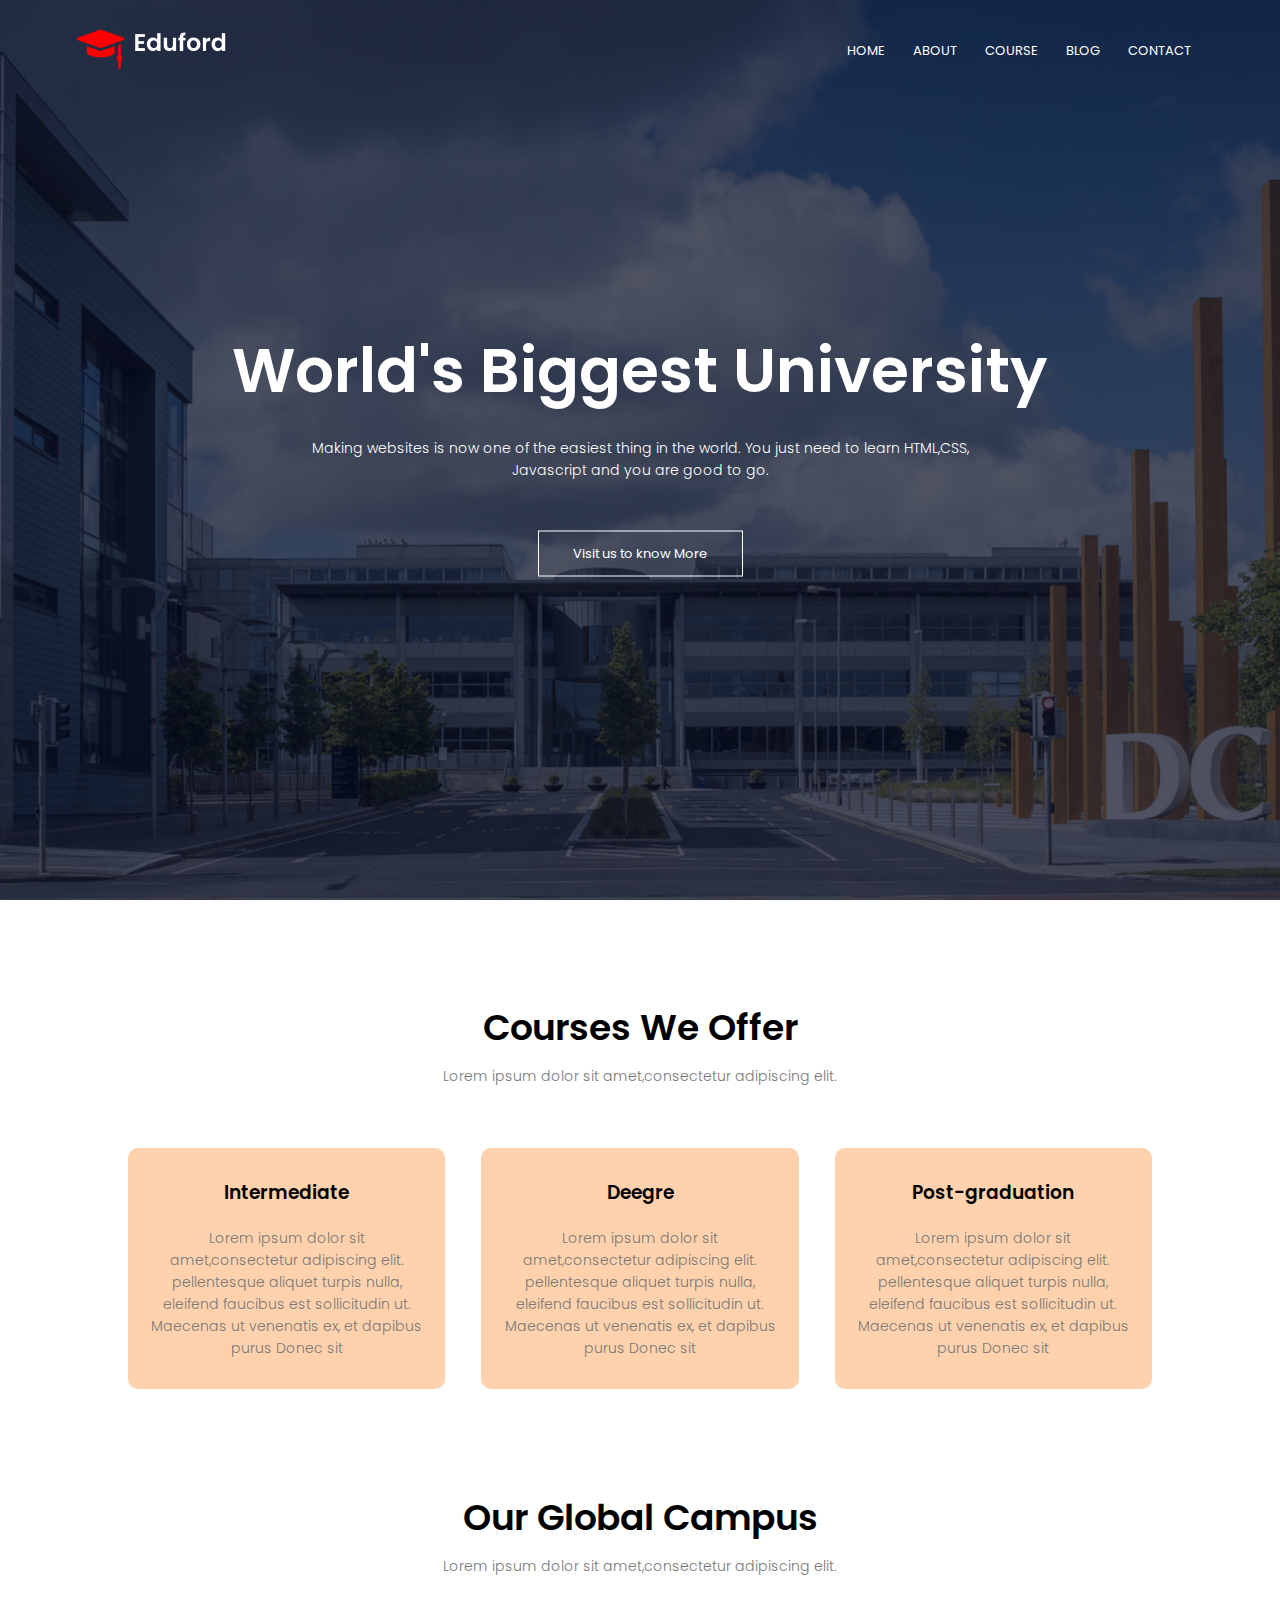
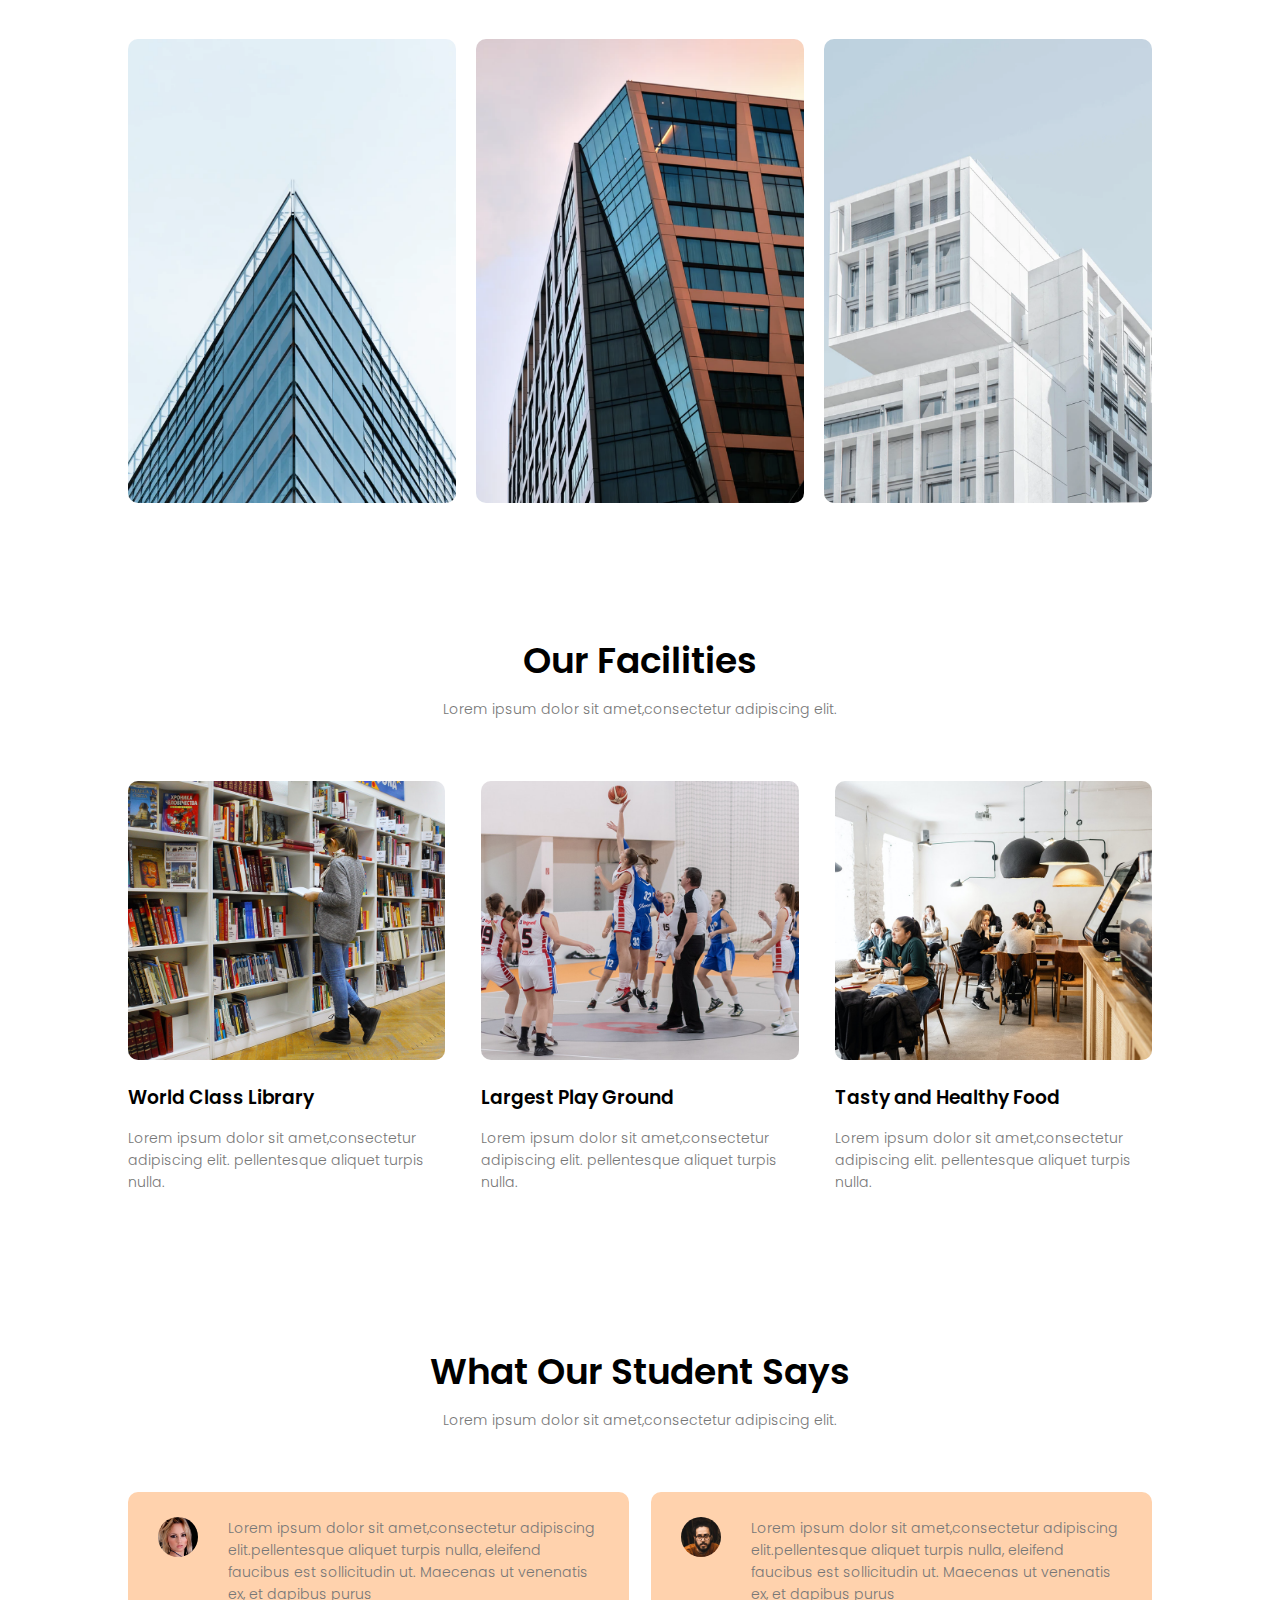
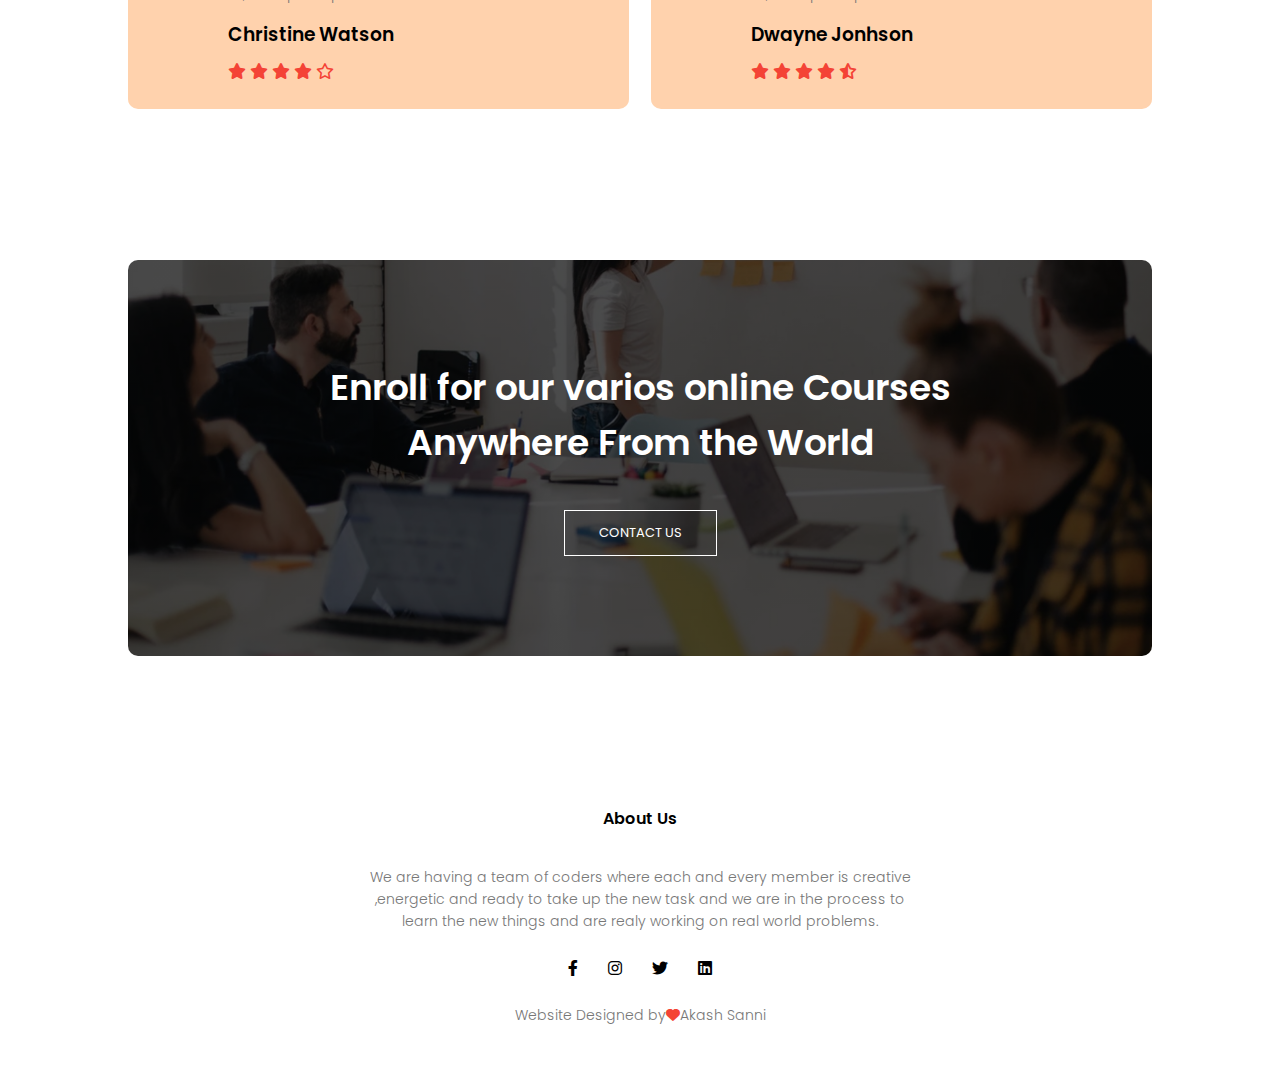
==== index.html @ 8c8d6563 "commit 1" ====
<!DOCTYPE html>
<html>
<head>
 <meta name="viewport" content="with=device-width, 
   initial-scale=1.0">
   <title> University Website Design </title>
 <link rel="stylesheet" href="style.css">
 <link rel="preconnect" href="https://fonts.googleapis.com">
<link rel="preconnect" href="https://fonts.gstatic.com" crossorigin>
<link href="https://fonts.googleapis.com/css2?
family=Poppins:wght@100;200;300;400;600;700&display=swap" 
rel="stylesheet">
<link rel="stylesheet" href="css/all.css">
</head>
<body>
<section class="header">
       <nav>
          <a href="index.html"><img src="images/logo.png"></a>
           <div class="nav-links" id="navLinks">
             <ul>
        <i class="fa-solid fa-xmark" onclick="hideMenu()"></i>
              <li><a href="index.html">HOME</a></li>
              <li><a href="about.html">ABOUT</a></li>
              <li><a href="Course.html">COURSE</a></li>
              <li><a href="blog.html">BLOG</a></li>
              <li><a href="contact.html">CONTACT</a></li>
            </ul>
            </div>
            <i class="fa-solid fa-bars" onclick="showMenu()"></i> 
          </nav>
          
          <div class="text-box">
          <h1>World's Biggest University</h1>
          <p>Making websites is now one of the easiest thing in the world. You 
            just need to learn HTML,CSS,<br>Javascript and you are good to go.</p>
            <a href=""class="hero-btn">Visit us to know More</a>
        </div>

</section>
  
<!--------Course--------->
<section class="course">
  <h1>Courses We Offer </h1>
  <p>Lorem ipsum dolor sit amet,consectetur adipiscing elit.</p>

    <div class="row">
     <div class="course-col">
       <h3>Intermediate</h3>
       <p>Lorem ipsum dolor sit amet,consectetur adipiscing elit.
        pellentesque aliquet turpis nulla, eleifend faucibus est
        sollicitudin ut. Maecenas ut venenatis ex, et dapibus purus
        Donec sit</p>
     </div>
     <div class="course-col">
      <h3>Deegre</h3>
      <p>Lorem ipsum dolor sit amet,consectetur adipiscing elit.
       pellentesque aliquet turpis nulla, eleifend faucibus est
       sollicitudin ut. Maecenas ut venenatis ex, et dapibus purus
       Donec sit</p>
    </div>
    <div class="course-col">
      <h3>Post-graduation</h3>
      <p>Lorem ipsum dolor sit amet,consectetur adipiscing elit.
       pellentesque aliquet turpis nulla, eleifend faucibus est
       sollicitudin ut. Maecenas ut venenatis ex, et dapibus purus
       Donec sit</p>
    </div>
</div>
</section>
<!-- -----Campus---- -->

<section class="campus">
     <h1>Our Global Campus</h1>
     <p>Lorem ipsum dolor sit amet,consectetur adipiscing elit.</p>
   
   <div class="row">
     <div class="campus-col">
         <img src="images/london.png">
           <div class="layer">
            <h3>LONDON</h3>
          </div>
         </div>
     <div class="campus-col">
         <img src="images/newyork.png">
           <div class="layer">
            <h3>NEW YORK</h3>
          </div>
         </div>
    <div class="campus-col">
         <img src="images/washington.png">
           <div class="layer">
            <h3>WASHINGTON</h3>
            
           </div>
          </div>
     </div>
</section>

<!-- -----Facilities----- -->
<section class="facilities">
   <h1>Our Facilities</h1>
  <p>Lorem ipsum dolor sit amet,consectetur adipiscing elit.</p>
   
  <div class="row">
   <div class="facilities-col">
     <img src="images/library.png">
     <h3>World Class Library</h3>
     <p>Lorem ipsum dolor sit amet,consectetur adipiscing elit.
      pellentesque aliquet turpis nulla.</p>
   </div>
   <div class="facilities-col">
    <img src="images/basketball.png">
    <h3>Largest Play Ground</h3>
    <p>Lorem ipsum dolor sit amet,consectetur adipiscing elit.
     pellentesque aliquet turpis nulla.</p>
  </div>
  <div class="facilities-col">
    <img src="images/cafeteria.png">
    <h3>Tasty and Healthy Food</h3>
    <p>Lorem ipsum dolor sit amet,consectetur adipiscing elit.
     pellentesque aliquet turpis nulla.</p>
  </div>  
   </div>
</section>

<!-- --------testimonials--------- -->
<section class="testimonials">
  <h1>What Our Student Says </h1>
  <p>Lorem ipsum dolor sit amet,consectetur adipiscing elit.</p>
 <div class="row">
  <div class="testimonials-col">
    <img src="images/user1.jpg">
    <div>
     <p>Lorem ipsum dolor sit amet,consectetur adipiscing
       elit.pellentesque aliquet turpis nulla, eleifend faucibus est
      sollicitudin ut. Maecenas ut venenatis ex, et dapibus purus</p>
      <h3>Christine Watson</h3>
      <i class="fa-solid fa-star"></i>
      <i class="fa-solid fa-star"></i>
      <i class="fa-solid fa-star"></i>
      <i class="fa-solid fa-star"></i>
      <i class="fa-regular fa-star"></i>
      
       </div>
     </div>
     <div class="testimonials-col">
      <img src="images/user2.jpg">
      <div>
       <p>Lorem ipsum dolor sit amet,consectetur adipiscing
         elit.pellentesque aliquet turpis nulla, eleifend faucibus est
        sollicitudin ut. Maecenas ut venenatis ex, et dapibus purus</p>
        <h3>Dwayne Jonhson</h3>
        <i class="fa-solid fa-star"></i>
        <i class="fa-solid fa-star"></i>
        <i class="fa-solid fa-star"></i>
        <i class="fa-solid fa-star"></i>
        <i class="fa-solid fa-star-half-stroke"></i>
         </div>
       </div>
    </div>
</section>

<!-- --------Call to Action------ -->
    <section class="cta">
      <h1>Enroll for our varios online Courses<br> Anywhere
        From the World</h1>
        <a href="" class="hero-btn">CONTACT US</a>
     </section>

     <!-- ------Footer----- -->
     <section class="footer">
      <h4> About Us </h4>
      <p> We are having a team of coders where each and every member
        is creative<br> ,energetic and ready to take up the new task
        and we are in the process to <br>learn the new things and are realy
         working on real world problems.
      </p>
        <div class="icons">
        <i class="fa-brands fa-facebook-f"></i>
        <i class="fa-brands fa-instagram"></i>
        <i class="fa-brands fa-twitter"></i>
        <i class="fa-brands fa-linkedin"></i>
      </div>
      <p>Website Designed by<i class="fa-solid fa-heart"></i>Akash Sanni</p>
     </section>

<!------JavaScript for toggle menu----->
<script>
   var navLinks= document.getElementById("navLinks");
 function showMenu(){
  navLinks.style.right = "0";
 }
 function hideMenu(){
  navLinks.style.right = "-200px";
 }
</script>



</body>
</html>
---- style.css ----
*{
   margin: 0;
   padding: 0;
   font-family: 'Poppins', sans-serif;
}
.header{
 min-height: 100vh;
 width: 100%;
 background-image: linear-gradient(rgba(4,9,30,0.7),
 rgba(4,9,30,0.7)),url(images/banner.png);
 background-position: center;
 background-size: cover;
 position: relative;
}
nav{
   display: flex;
   padding: 2% 6%;
   justify-content: space-between;
   align-items: center;
}
nav img{
   width: 150px;
}
.nav-links{
   flex: 1;
   text-align: right;
}
.nav-links ul li{
   list-style: none;
   display: inline-block;
   padding: 8px 12px;
   position: relative;
   
}
.nav-links ul li a{
   color: #fff;
   text-decoration: none;
   font-size: 13px;
}
.nav-links ul li::after{
   content: '';
   width: 0%;
   height: 2px;
   background: #f44336;
   display: block;
   margin: auto;
   transition: 0.5s;
}
.nav-links ul li:hover::after{
   width: 100%;
}
.text-box{
   width: 90%;
   color: #fff;
   position: absolute;
   top: 50%;
   left: 50%;
   transform: translate(-50%,-50%);
   text-align: center;
}
.text-box h1{
   font-size: 62px;
}
.text-box p{
   margin: 10px 0 40px;
   font-size: 14px;
   color:#fff;
}
.hero-btn{
   display: inline-block;
   text-decoration: none;
   color: #fff;
   border: 1px solid #fff;
   padding: 12px 34px;
   font-size: 13px;
   background: transparent;
   position: relative;
   cursor: pointer;
}
.hero-btn:hover{
   border: 1px solid #f44336;
   background: #f44336;
   transition: 1s;
}
nav .fa-solid{
   display: none;
}

@media(max-width: 700px){
   .text-box h1{
  font-size: 20px;
  }
  .nav-links ul li{
   display: block;
  }
  .nav-links{
   position: fixed;
   background: #f44336;
   height: 100vh;
   width: 200px;
   top: 0;
   right: -200px;
   text-align: left;
   z-index: 2;
   transition: 0.7s;
   
  }
nav .fa-solid{
   display: block;
   color: #fff;
   margin: 10px;
   font-size: 22PX;
   cursor: pointer;
}
.nav-links ul{
   padding: 30px;

}

}

/* ------Course----- */

.course{
   width: 80%;
   margin: auto;
   text-align: center;
   padding-top: 100px;
}
h1{
   font-size: 36px;
   font-weight: 600;

}
p{
   color:#777;
   font-size: 14px;
   font-weight: 300;
   line-height: 22px;
   padding:10px;

}
.row{
   margin-top: 5%;
   display: flex;
   justify-content: space-between;
}
.course-col{
   flex-basis: 31%;
   background:#ffd2ad;
   margin-bottom: 5%;
   border-radius: 10px;
   padding: 20px 12px;
   box-sizing: border-box;
}
h3{
   text-align: center;
   font-weight: 600;
   margin: 10px 0;
}
.course-col:hover{
   box-shadow: 0 0 20px 0px rgba(0,0,0,.7);
}
@media(max-width: 700px){
   .row{
      flex-direction: column;

   }
}
/* --------Campus------ */
.campus{
   width:80%;
   margin:auto;
   text-align: center;
   padding-top: 50px;
}
.campus-col{
   flex-basis: 32%;
   border-radius: 10px;
   margin-bottom: 30px;
   position: relative;
   overflow: hidden;

}
.campus-col img{
   width: 100%;
   display: block;
}
.layer{
   background: transparent;
   height: 100%;
   width: 100%;
   position: absolute;
   top: 0;
   left: 0;
   transition: 0.5s;
}
.layer:hover{
   background:rgba(226, 0, 0,.7);
}
.layer h3{
   width: 100%;
   font-weight: 500;
   color: #fff;
   font-size: 26px;
   bottom: 0;
   left: 50%;
   transform: translateX(-50%);
   position: absolute;
   opacity: 0;
   transition: .5s;

}  
.layer:hover h3{
   bottom: 49%;
   opacity: 1;
}

/* -------Facilities------ */

.facilities{
   width: 80%;
   margin: auto;
   text-align: center;
   padding-top: 100px;

}
.facilities-col{
   flex-basis: 31%;
   border-radius: 10px;
   margin-bottom: 5%;
   text-align: left;
}
.facilities-col img{
   width: 100%;
   border-radius: 10px;
}
.facilities-col p{
   padding: 0;
}
.facilities-col h3{
   margin-top: 16px;
   margin-bottom: 15px;
   text-align: left;
}
 
/* -----testimonials----- */
.testimonials{
   width: 80%;
   margin: auto;
   text-align: center;
   padding-top: 100px;
}
.testimonials-col{
   flex-basis: 44%;
   border-radius: 10px;
   margin-bottom: 5%;
   text-align: left;
   background: #ffd2ad;
   padding: 25px;
   cursor: pointer;
   display: flex;
}
.testimonials-col img{
   height: 40px;
   margin-left: 5px;
   margin-right: 30px;
   border-radius: 50%;
}
.testimonials-col p{
   padding: 0;

}
.testimonials-col h3{
   margin-top: 15px;
   text-align: left;
}
.testimonials-col .fa-solid{
   color: #f44336;
   
}
.testimonials-col .fa-regular{
   color: #f44336;
}
@media(max-width: 700px){
   .testimonials-col img{
     
      margin-left: 0px;
      margin-right: 15px;
   
   }
}
 
/* ---------call to action------ */

.cta{
   margin: 100px auto;
   width:80%;
   background-image: linear-gradient(rgba(0,0,0,0.7),rgba(0,0,0,0.7)),url(images/banner2.jpg);
   background-position: center;
   background-size: cover;
   border-radius: 10px;
   text-align: center;
   padding: 100px 0;
}
.cta h1{
   color: white;
   margin-bottom: 40px;
   padding: 0;


}
@media(max-width: 700px){
   .cta h1{
      font-size: 24px;
   }
   
}
 /* --------Footer-----   */
 .footer{
   width: 100%;
   text-align: center;
   padding: 30px 0;
 }
 .footer h4{
    margin-bottom: 25px;
    margin-top: 20px;
    font-weight: 600;


 }
 .icons .fa-brands{
    
    margin: 0 13px;
    cursor: pointer;
    padding: 18px 0;
 }
 .fa-heart{
   color: #f44336;
 }
 /* -----About us page----- */

 .sub-header{
   height: 50vh;
   width: 100%;
   background-image: linear-gradient(rgb(133, 132, 132,.7),rgba(133, 132, 132,.7)),url(images/background.jpg);
   background-position: center;
   background-size: cover;
   text-align: center;
   color: white;
 }
 .sub-header h1{
   margin-top: 60px;
 }
 .about-us{
   width:80%;
   margin: auto;
   padding-top: 80px;
   padding-bottom: 50px;
 }
 .about-col{
   flex-basis: 48%;
   padding: 30px 2px;

 }

 .about-col img{
   width: 100%;

 }
.about-col h1{
   padding-top: 0;
}
.about-col p{
   padding: 15px 0 25px 0;
}
.red-btn{
   border: 1px solid #f44336;
   background: transparent;
   color: #f44336;
}
.red-btn:hover{
   color: white;
}
@media(max-width: 700px){
   .sub-header h1{
      padding-top: 35px;
   }
}

 /* blog-content---- */
.blog-content{
   width: 80%;
   margin: auto;
   padding: 60px 0;
}
.blog-left{
   flex-basis: 65%;

}
.blog-left img{
   width : 100%;
}
.blog-left h2{
   color:rgb(38, 34, 34);
   font-weight: 600;
   margin: 30px 0;
   text-align: center;
   
}
.blog-left p{
   color: rgba(137, 142, 6, 0.845);
   padding: 0;
   text-align: center;
   
}
.blog-right{
   flex-basis: 32%;
}
.blog-right h3{
   background: #f44336;
   color:#fff;
   padding: 7px;
   font-size:16px;
   margin-bottom: 20px;
}
.blog-right div{
   display:flex;
   align-items: center;
   justify-content: space-between;
   color:#555;
   padding:8px;
   box-sizing: border-box;
}

.comment-box{
   border: 1px solid #ccc;
   margin : 50px 0;
   padding: 10px 20px;
}
.comment-box h3{
   text-align: left;
}
.comment-form input ,.comment-form textarea{

   width: 100%;
   padding: 10px;
   margin:15px;
   box-sizing: border-box;
   border: none;
   outline: none;
   background: #f0f0f0;

}

.comment-form button{
   margin: 10px 0;
}

@media(max-width:700px){
   .sub-header h1{
      font-size: 24px;
   }  
}


/* -----contact us------ */
 .location{
   width: 80%;
   margin: auto;
   padding: 80px 0;
 }
.location iframe{
   width: 100%;
} 
.contact-us{
   width: 80%;
   margin: auto;
}
.contact-col{
   flex-basis: 48%;
   margin-bottom: 30px;
}
.contact-col div{
  display: flex;
   align-items: center;
   margin-bottom: 40px;
}
.contact-col div .fa{
   font-size: 28px;
   color: #f44336;
   margin: 10px;
   margin-right: 30px;
}

.contact-col div p{
   padding:0;
}
.contact-col div h5{
   font-size: 20px;
   margin-bottom: 5px;
   color: #555;
   font-weight: 400;
}
.contact-col input,.contact-col textarea{
   width: 100%;
   padding:15px;
   margin-bottom: 17px;
   outline: none;
   border:1px solid #ccc;
   box-sizing: border-box;
}
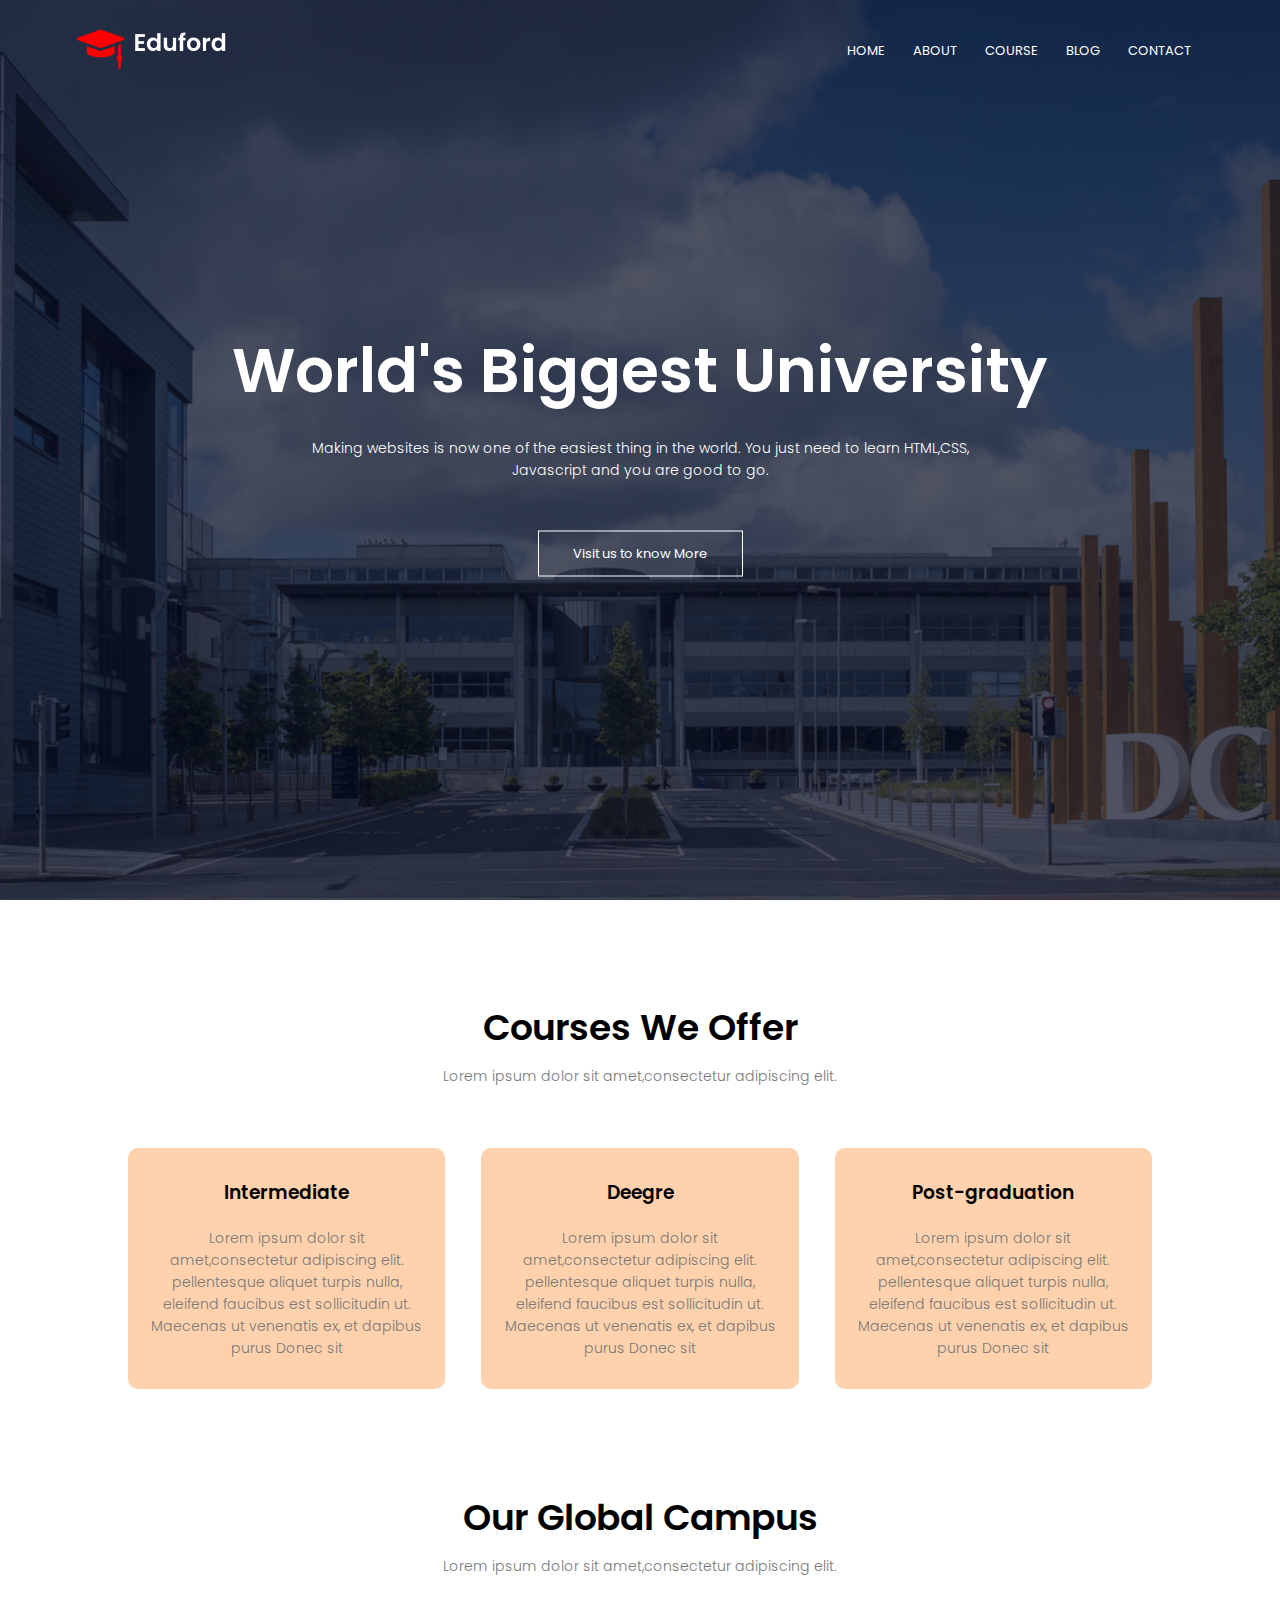
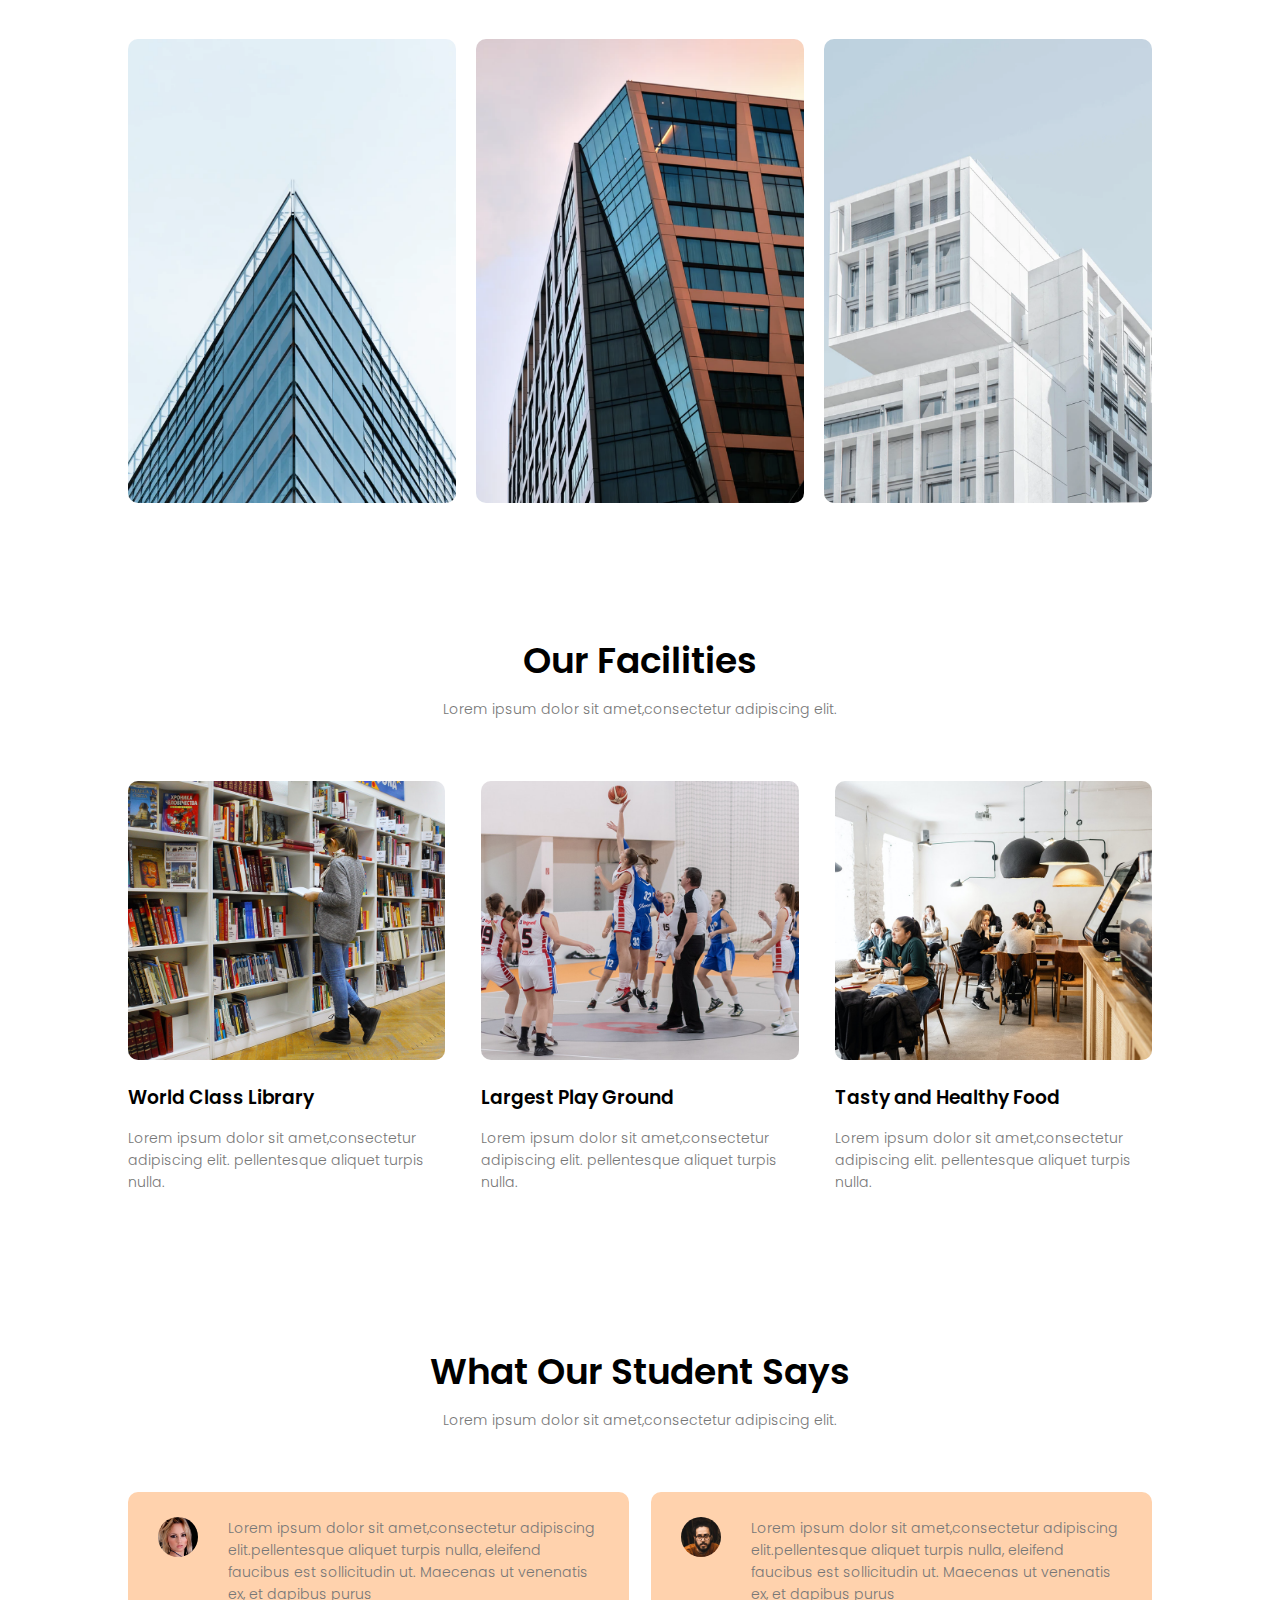
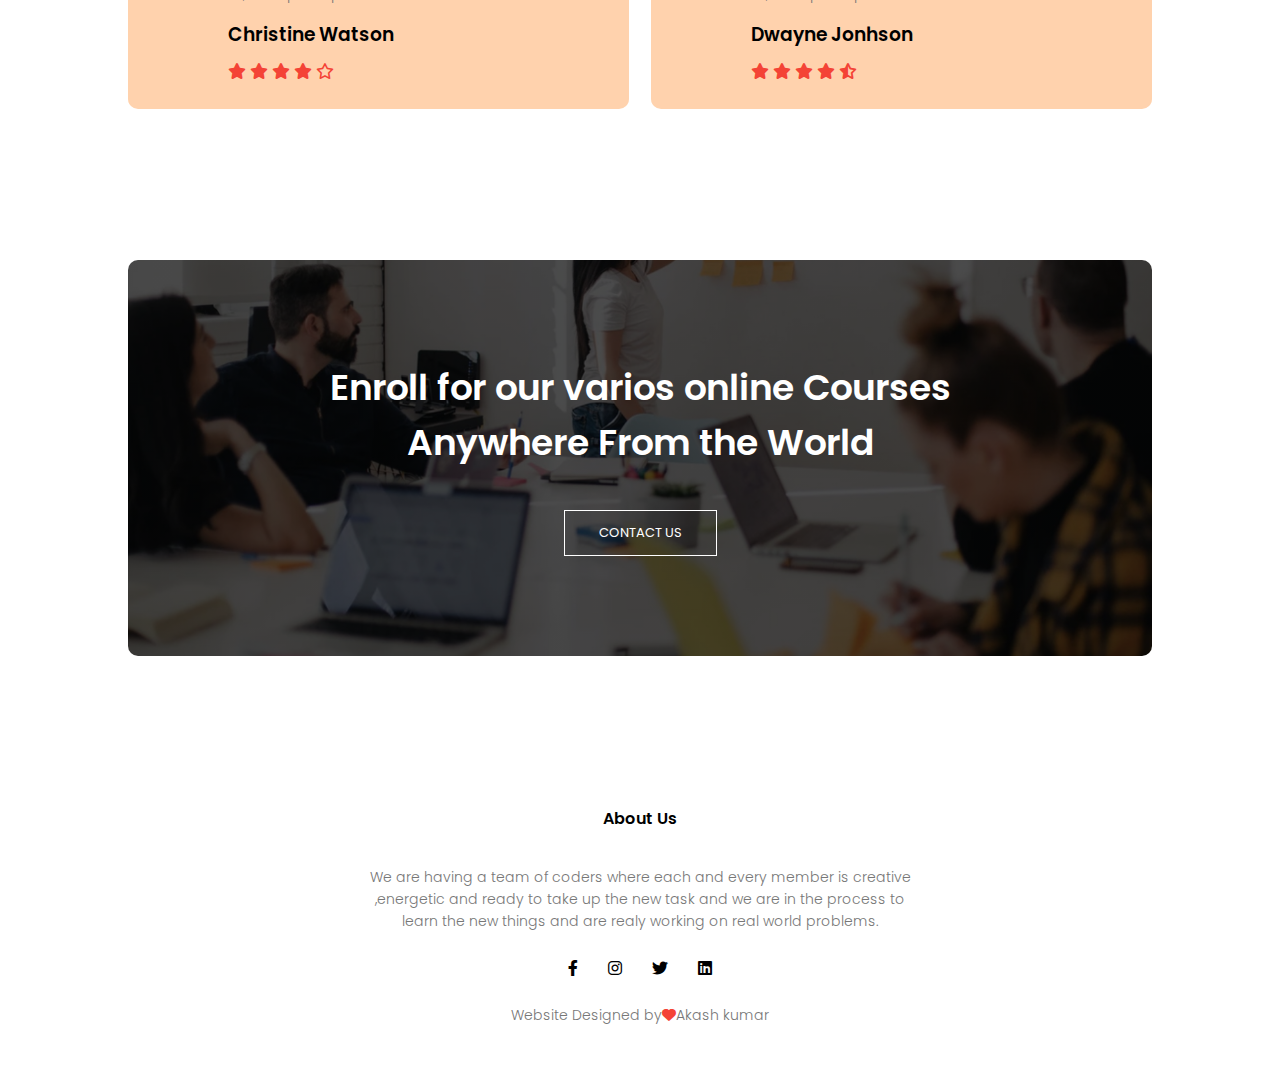
==== commit 66f285fc: "Update index.html" ====
--- a/index.html
+++ b/index.html
@@ -181,7 +181,7 @@
         <i class="fa-brands fa-twitter"></i>
         <i class="fa-brands fa-linkedin"></i>
       </div>
-      <p>Website Designed by<i class="fa-solid fa-heart"></i>Akash Sanni</p>
+      <p>Website Designed by<i class="fa-solid fa-heart"></i>Akash kumar</p>
      </section>
 
 <!------JavaScript for toggle menu----->
@@ -198,4 +198,4 @@
 
 
 </body>
-</html>+</html>
